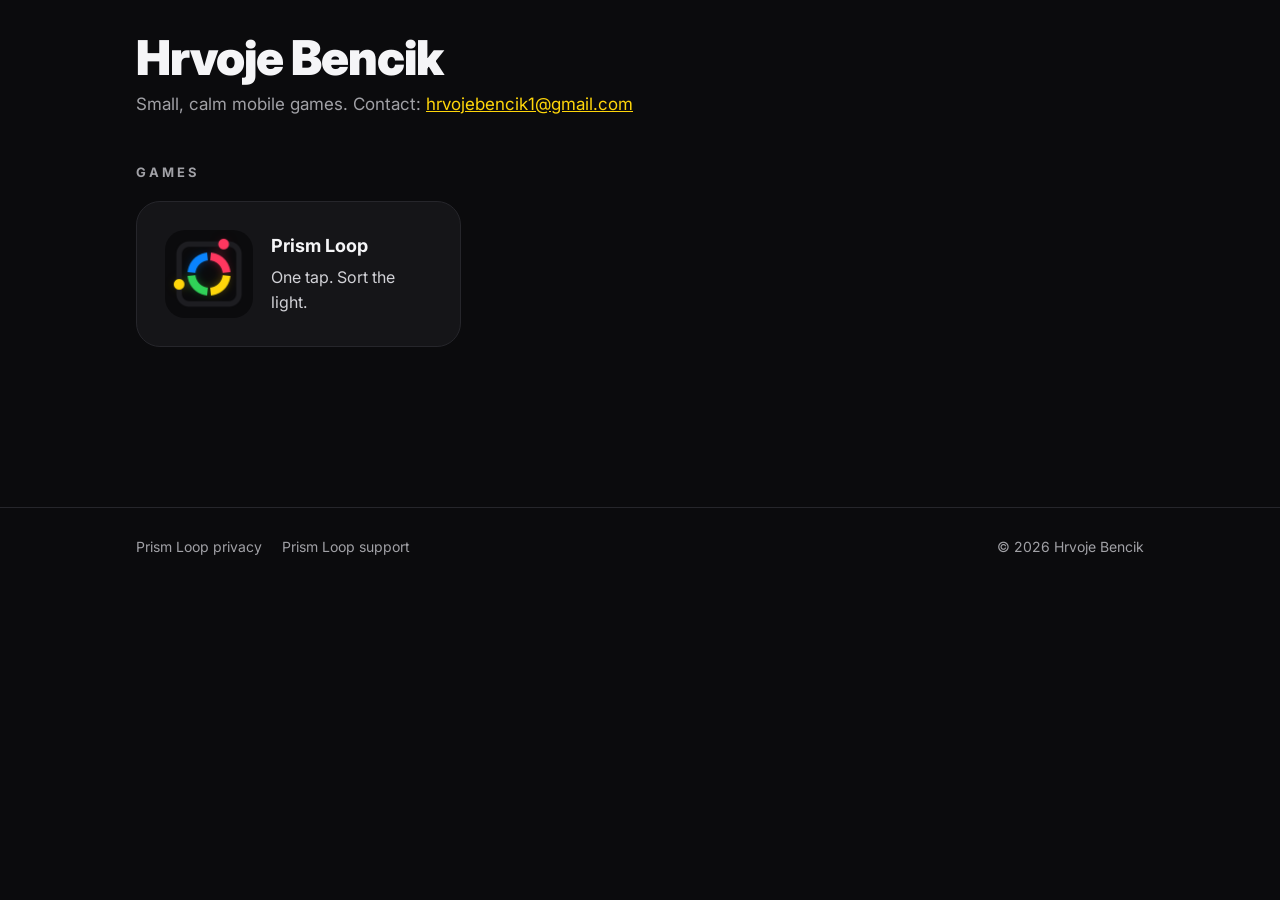
==== index.html @ 44b646c3 "Add developer site with Prism Loop page, privacy policy, support and app-ads.txt Co-Authored-By: Cla" ====
<!doctype html>
<html lang="en">
<head>
<meta charset="utf-8">
<meta name="viewport" content="width=device-width, initial-scale=1">
<title>Hrvoje Bencik Games</title>
<meta name="description" content="Small, calm mobile games by Hrvoje Bencik.">
<meta name="theme-color" content="#0B0B0D">
<link rel="icon" href="/favicon.png">
<link rel="preconnect" href="https://fonts.googleapis.com">
<link rel="preconnect" href="https://fonts.gstatic.com" crossorigin>
<link href="https://fonts.googleapis.com/css2?family=Inter:wght@400;700;900&display=swap" rel="stylesheet">
<link rel="stylesheet" href="prism-loop/style.css">
<style>
  .games { display: grid; grid-template-columns: repeat(auto-fill, minmax(280px, 1fr)); gap: 16px; padding: 8px 0 80px; }
  .game { display: flex; gap: 18px; align-items: center; text-decoration: none; color: var(--text); }
  .game img { width: 88px; height: 88px; border-radius: 20px; flex: none; }
  .game h3 { margin: 0 0 4px; }
</style>
</head>
<body>
<div class="wrap">
  <main class="doc" style="max-width:none">
    <h1>Hrvoje Bencik</h1>
    <p class="meta">Small, calm mobile games. Contact: <a href="mailto:hrvojebencik1@gmail.com">hrvojebencik1@gmail.com</a></p>
    <h2>Games</h2>
    <div class="games">
      <a class="card game" href="prism-loop/">
        <img src="prism-loop/img/apple-touch-icon.png" alt="Prism Loop icon">
        <div><h3>Prism Loop</h3><p>One tap. Sort the light.</p></div>
      </a>
    </div>
  </main>
</div>
<footer>
  <div class="wrap">
    <div><a href="prism-loop/privacy/">Prism Loop privacy</a><a href="prism-loop/support/">Prism Loop support</a></div>
    <div>© 2026 Hrvoje Bencik</div>
  </div>
</footer>
</body>
</html>
---- prism-loop/style.css ----
:root {
  --bg: #0B0B0D;
  --surface: #151518;
  --line: #26262B;
  --text: #F5F5F7;
  --muted: #A1A1A6;
  --brand: #5A2EE6;
  --red: #FF453A;
  --yellow: #FFD60A;
  --green: #30D158;
  --blue: #0A84FF;
}
* { box-sizing: border-box; }
html { -webkit-text-size-adjust: 100%; }
body {
  margin: 0;
  background: var(--bg);
  color: var(--text);
  font: 17px/1.6 "Inter", -apple-system, "Segoe UI", sans-serif;
}
a { color: var(--yellow); }
img { display: block; max-width: 100%; }
.wrap { max-width: 1040px; margin: 0 auto; padding: 0 16px; }

/* Top bar */
.bar { display: flex; align-items: center; justify-content: space-between; padding: 20px 0; }
.bar a.home { display: flex; align-items: center; gap: 10px; color: var(--text); text-decoration: none; font-weight: 700; }
.bar a.home img { width: 32px; height: 32px; border-radius: 8px; }
.bar nav a { color: var(--muted); text-decoration: none; margin-left: 20px; font-size: 15px; }
.bar nav a:hover { color: var(--text); }

/* Hero */
.hero { text-align: center; padding: 48px 0 24px; position: relative; }
.hero::before {
  content: ""; position: absolute; inset: -40px 0 auto; height: 420px; z-index: -1;
  background: radial-gradient(closest-side, rgba(90, 46, 230, 0.35), transparent);
}
.hero .icon { width: 128px; height: 128px; border-radius: 28px; margin: 0 auto 28px; box-shadow: 0 20px 60px rgba(90, 46, 230, 0.45); }
.hero h1 { font-size: clamp(40px, 8vw, 72px); font-weight: 900; line-height: 1.02; letter-spacing: -0.02em; margin: 0; }
.hero p.lead { font-size: clamp(18px, 3vw, 22px); color: var(--muted); max-width: 560px; margin: 18px auto 0; }
.dots { display: flex; justify-content: center; gap: 10px; margin: 26px 0 0; }
.dots span { width: 12px; height: 12px; border-radius: 50%; }
.stores { display: flex; flex-wrap: wrap; justify-content: center; gap: 12px; margin: 32px 0 0; }
.store {
  display: inline-flex; align-items: center; gap: 10px; min-height: 56px; padding: 0 22px;
  border-radius: 16px; background: var(--surface); border: 1px solid var(--line);
  color: var(--text); text-decoration: none; font-weight: 700; font-size: 16px;
}
.store small { display: block; font-weight: 400; color: var(--muted); font-size: 12px; line-height: 1.2; }
.store span { line-height: 1.25; text-align: left; }
.store svg { width: 24px; height: 24px; flex: none; }

/* Screenshots */
.shots {
  display: flex; gap: 16px; overflow-x: auto; scroll-snap-type: x mandatory;
  padding: 40px 16px 24px; margin: 0 -16px; scrollbar-width: none;
}
.shots::-webkit-scrollbar { display: none; }
.shots img { width: 240px; height: auto; aspect-ratio: 9 / 16; border-radius: 20px; flex: none; scroll-snap-align: center; }
@media (min-width: 1040px) { .shots { justify-content: center; } .shots img { width: 156px; } }

/* Features */
.features { display: grid; grid-template-columns: repeat(auto-fit, minmax(240px, 1fr)); gap: 16px; padding: 32px 0 64px; }
.card { background: var(--surface); border: 1px solid var(--line); border-radius: 24px; padding: 28px; }
.card h3 { margin: 0 0 8px; font-size: 20px; font-weight: 700; }
.card p { margin: 0; color: var(--muted); font-size: 16px; }
.card i { display: block; width: 14px; height: 14px; border-radius: 50%; margin-bottom: 18px; }

/* Text pages */
.doc { max-width: 680px; margin: 0 auto; padding: 32px 0 80px; }
.doc h1 { font-size: clamp(34px, 6vw, 48px); font-weight: 900; letter-spacing: -0.02em; margin: 0 0 6px; line-height: 1.1; }
.doc .meta { color: var(--muted); margin: 0 0 8px; }
.doc h2 { font-size: 13px; letter-spacing: 3px; text-transform: uppercase; color: var(--muted); margin: 44px 0 10px; }
.doc h3 { font-size: 18px; margin: 28px 0 6px; }
.doc p, .doc li { color: #D1D1D6; }
.contact { margin: 28px 0 0; }
.contact a.store { color: var(--text); }

footer { border-top: 1px solid var(--line); padding: 28px 0 48px; color: var(--muted); font-size: 14px; }
footer .wrap { display: flex; flex-wrap: wrap; gap: 8px 24px; justify-content: space-between; }
footer a { color: var(--muted); text-decoration: none; margin-right: 20px; }
footer a:hover { color: var(--text); }
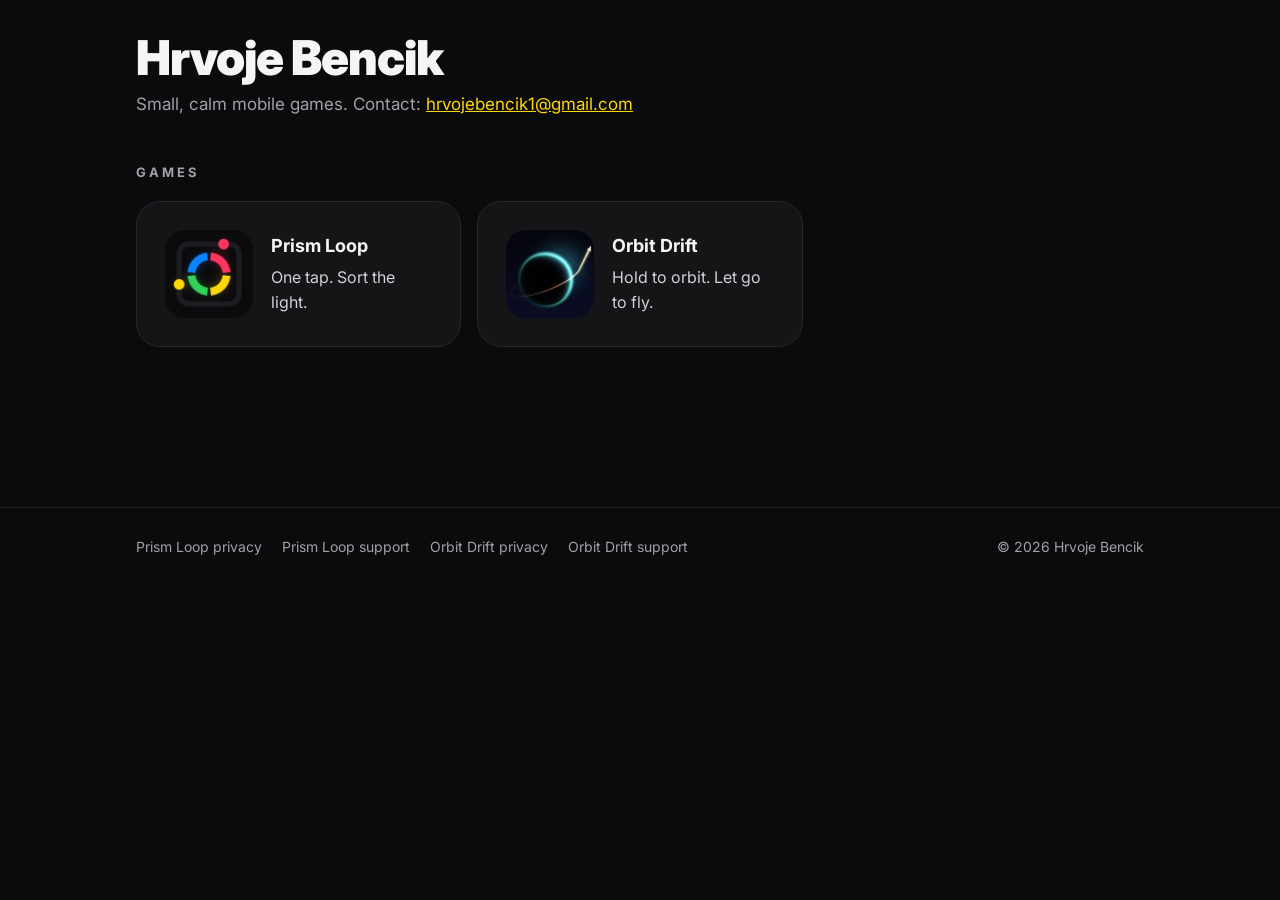
==== commit c5b978aa: "Add Orbit Drift page, privacy policy and support" ====
--- a/index.html
+++ b/index.html
@@ -29,12 +29,16 @@
         <img src="prism-loop/img/apple-touch-icon.png" alt="Prism Loop icon">
         <div><h3>Prism Loop</h3><p>One tap. Sort the light.</p></div>
       </a>
+      <a class="card game" href="orbit-drift/">
+        <img src="orbit-drift/img/apple-touch-icon.png" alt="Orbit Drift icon">
+        <div><h3>Orbit Drift</h3><p>Hold to orbit. Let go to fly.</p></div>
+      </a>
     </div>
   </main>
 </div>
 <footer>
   <div class="wrap">
-    <div><a href="prism-loop/privacy/">Prism Loop privacy</a><a href="prism-loop/support/">Prism Loop support</a></div>
+    <div><a href="prism-loop/privacy/">Prism Loop privacy</a><a href="prism-loop/support/">Prism Loop support</a><a href="orbit-drift/privacy/">Orbit Drift privacy</a><a href="orbit-drift/support/">Orbit Drift support</a></div>
     <div>© 2026 Hrvoje Bencik</div>
   </div>
 </footer>
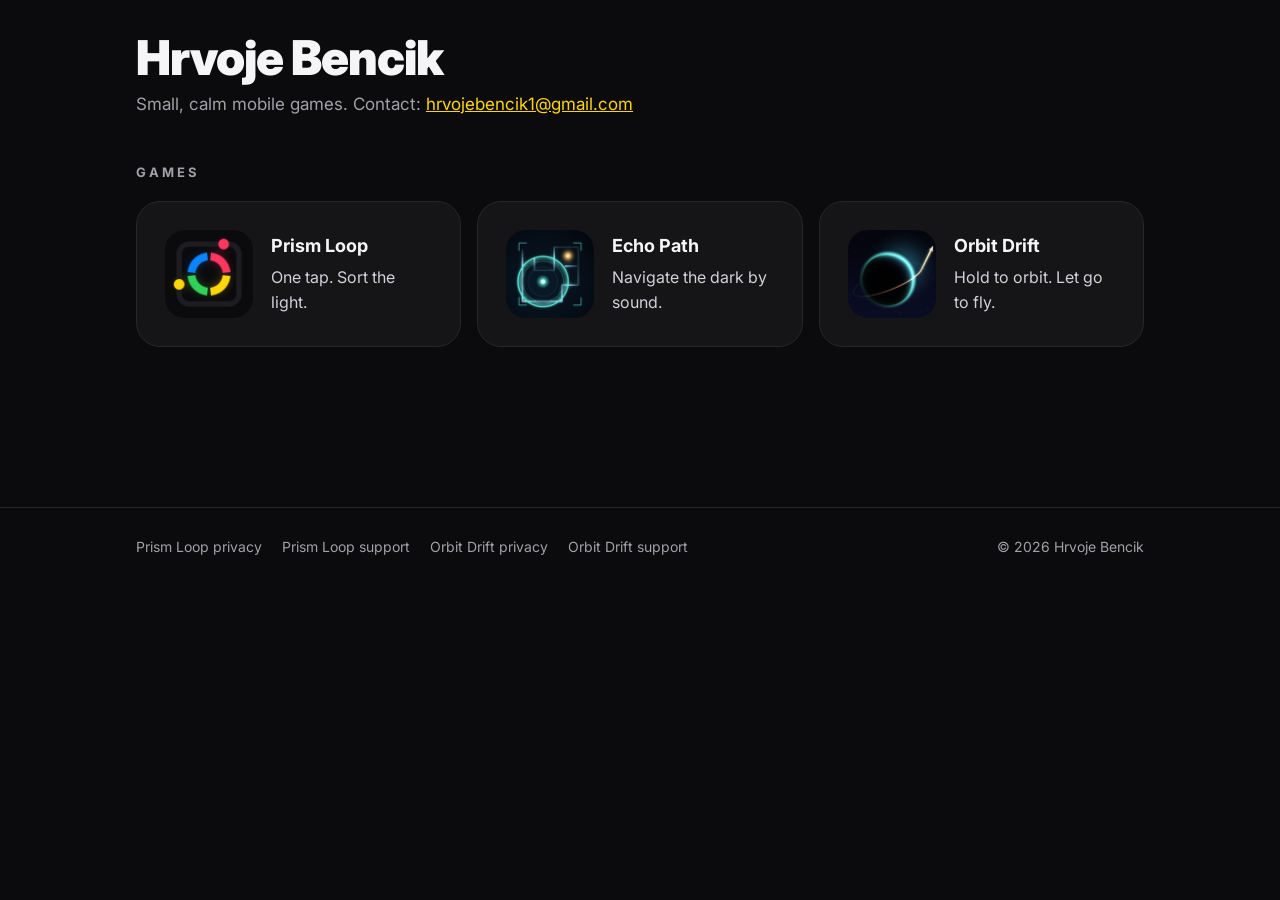
==== commit bad70474: "Add Echo Path game page, privacy policy and support" ====
--- a/index.html
+++ b/index.html
@@ -29,6 +29,10 @@
         <img src="prism-loop/img/apple-touch-icon.png" alt="Prism Loop icon">
         <div><h3>Prism Loop</h3><p>One tap. Sort the light.</p></div>
       </a>
+      <a class="card game" href="echo-path/">
+        <img src="echo-path/img/apple-touch-icon.png" alt="Echo Path icon">
+        <div><h3>Echo Path</h3><p>Navigate the dark by sound.</p></div>
+      </a>
       <a class="card game" href="orbit-drift/">
         <img src="orbit-drift/img/apple-touch-icon.png" alt="Orbit Drift icon">
         <div><h3>Orbit Drift</h3><p>Hold to orbit. Let go to fly.</p></div>
